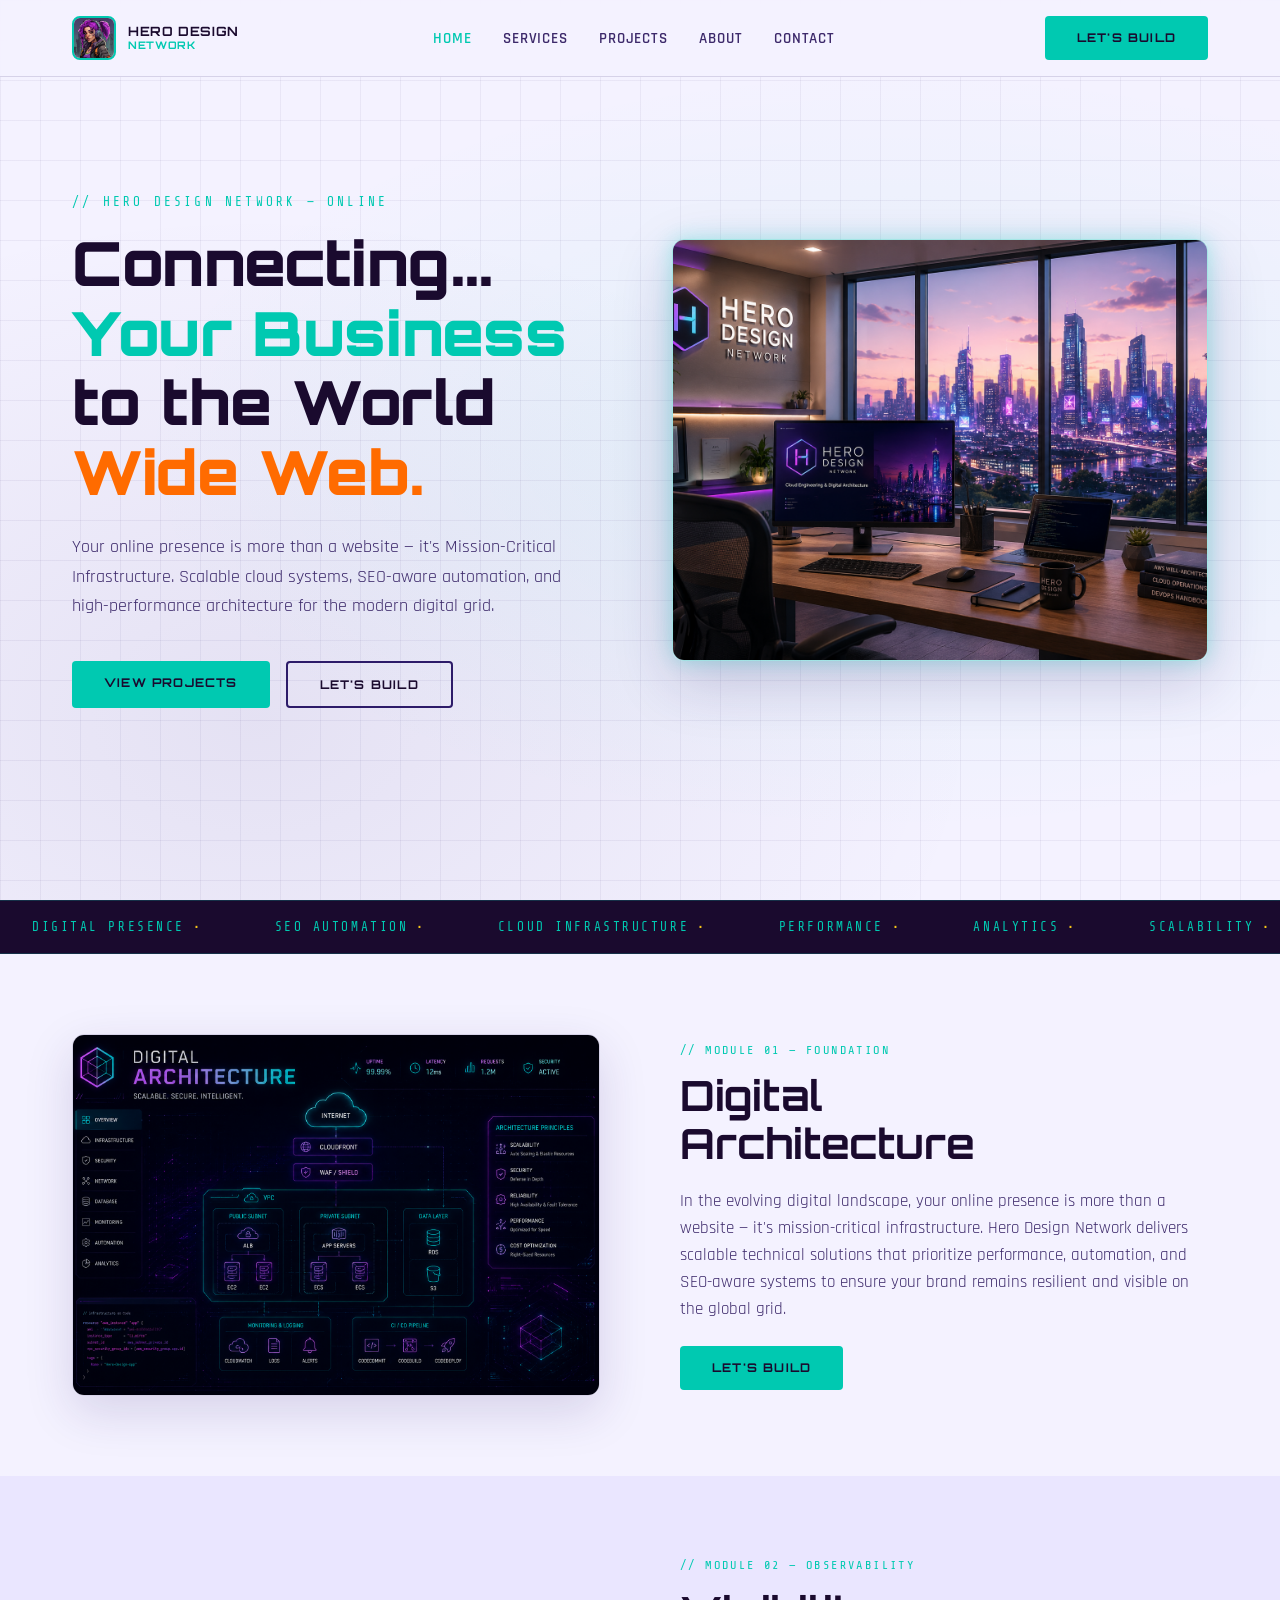
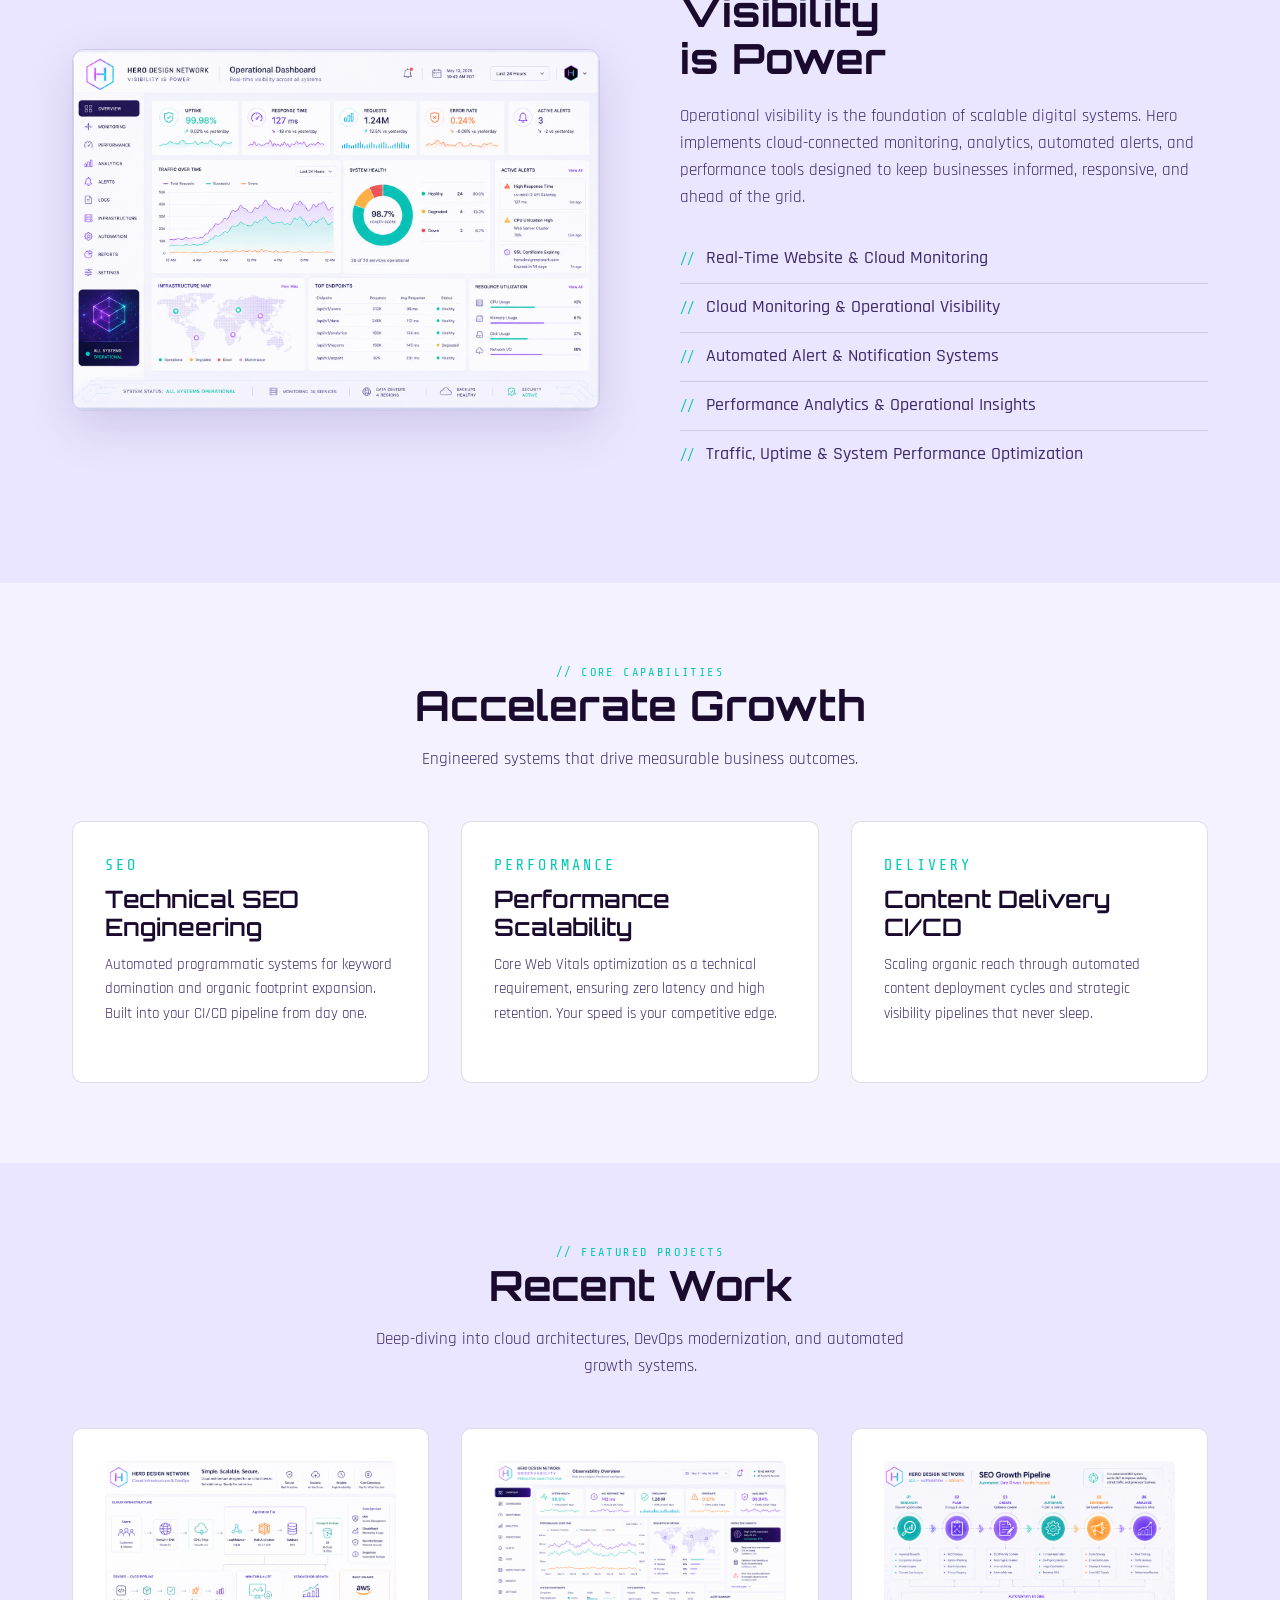
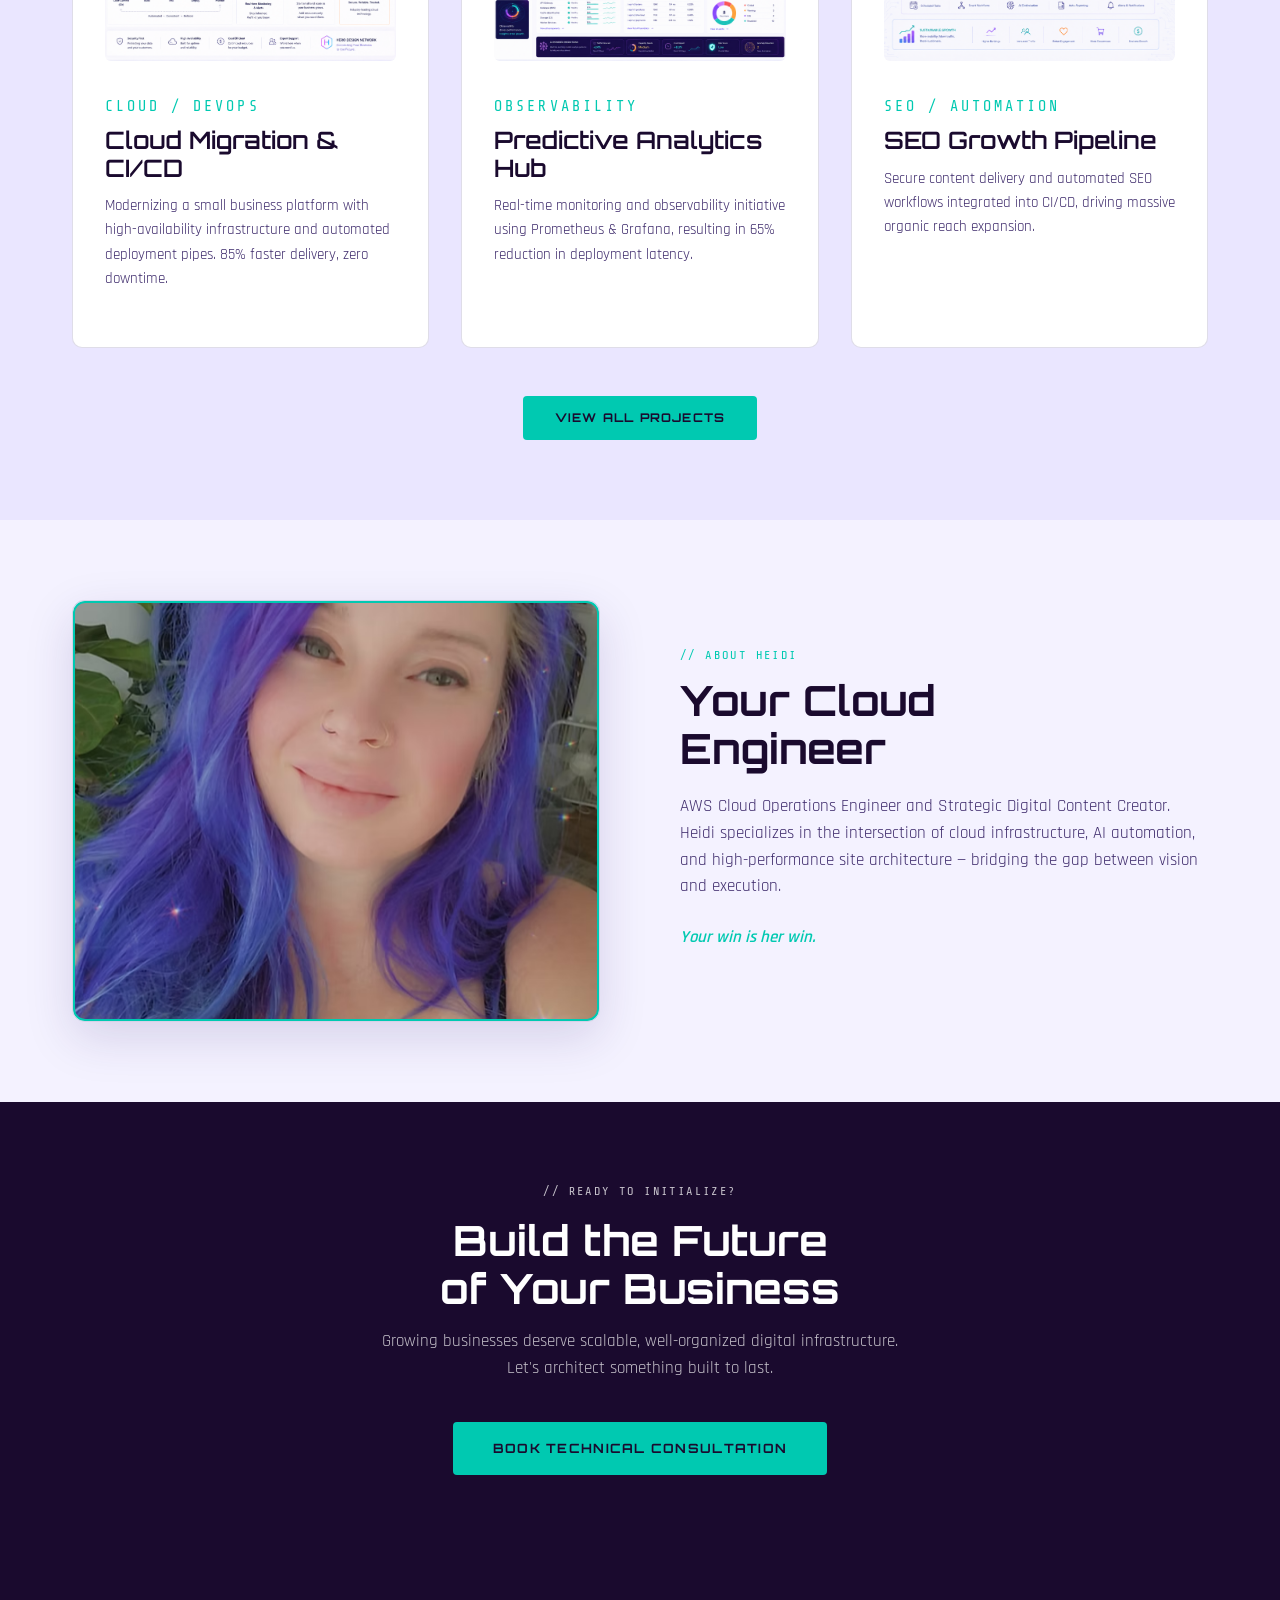
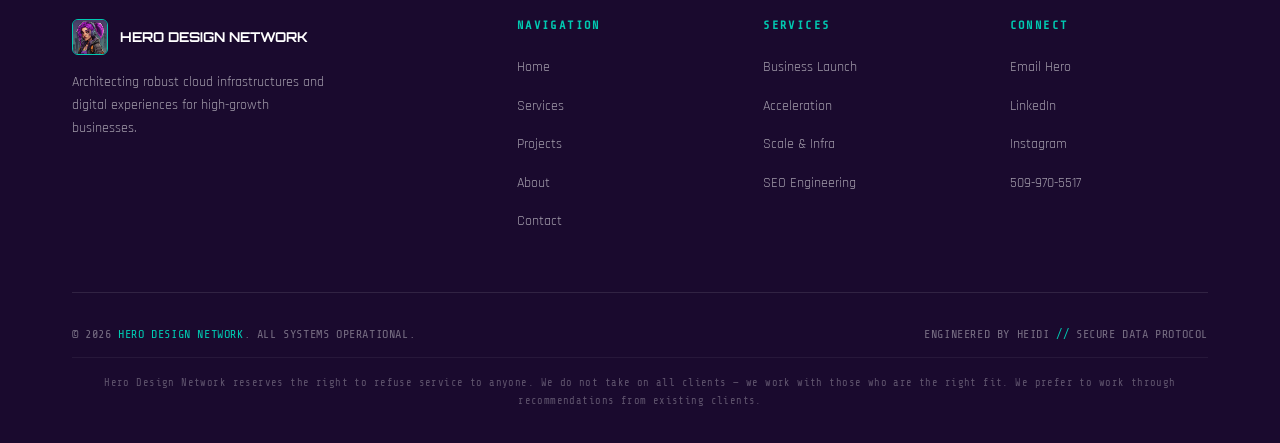
==== index.html @ edc59726 "Initial website deployment" ====
<!DOCTYPE html>
<html lang="en">
<head>
  <meta charset="UTF-8" />
  <meta name="viewport" content="width=device-width, initial-scale=1.0" />
  <title>Hero Design Network — Cloud Engineering & Digital Architecture</title>
  <meta name="description" content="Hero Design Network — AWS Cloud Operations, SEO Automation, CI/CD Infrastructure, and Performance Engineering for growing businesses." />
  <link rel="stylesheet" href="css/style.css" />
</head>
<body>

<!-- NAV -->
<nav>
  <div class="nav-inner">
    <a href="index.html" class="nav-logo">
      <img src="images/logo.jpg" class="nav-logo-img" alt="Hero Design Network" />
      <div class="nav-logo-text">HERO DESIGN<span>NETWORK</span></div>
    </a>
    <ul class="nav-links">
      <li><a href="index.html">Home</a></li>
      <li><a href="pages/services.html">Services</a></li>
      <li><a href="pages/projects.html">Projects</a></li>
      <li><a href="pages/about.html">About</a></li>
      <li><a href="pages/contact.html">Contact</a></li>
    </ul>
    <a href="mailto:Hero@HeroDesignNetwork.com" class="btn btn-primary nav-cta">Let's Build</a>
    <button class="nav-toggle" aria-label="Menu">
      <span></span><span></span><span></span>
    </button>
  </div>
</nav>

<!-- HERO -->
<section class="hero">
  <div class="hero-bg"></div>
  <div class="hero-grid"></div>
  <div class="hero-content">
    <div class="hero-text">
      <p class="hero-eyebrow">// HERO DESIGN NETWORK — ONLINE</p>
      <h1 class="hero-title">
        Connecting...<br>
        <span class="accent">Your Business</span><br>
        to the World<br>
        <span class="accent-orange">Wide Web.</span>
      </h1>
      <p class="hero-sub">Your online presence is more than a website — it's Mission-Critical Infrastructure. Scalable cloud systems, SEO-aware automation, and high-performance architecture for the modern digital grid.</p>
      <div class="hero-actions">
        <a href="pages/projects.html" class="btn btn-primary">View Projects</a>
        <a href="mailto:Hero@HeroDesignNetwork.com" class="btn btn-outline">Let's Build</a>
      </div>
    </div>
    <div class="hero-visual">
      <img src="images/hero-home.png" alt="Connecting your business to the world wide web" class="hero-img" />
    </div>
  </div>
</section>

<!-- TICKER -->
<div class="ticker-wrap">
  <div class="ticker-track">
    <span class="ticker-item">DIGITAL PRESENCE<span class="dot">•</span></span>
    <span class="ticker-item">SEO AUTOMATION<span class="dot">•</span></span>
    <span class="ticker-item">CLOUD INFRASTRUCTURE<span class="dot">•</span></span>
    <span class="ticker-item">PERFORMANCE<span class="dot">•</span></span>
    <span class="ticker-item">ANALYTICS<span class="dot">•</span></span>
    <span class="ticker-item">SCALABILITY<span class="dot">•</span></span>
    <span class="ticker-item">RELIABILITY<span class="dot">•</span></span>
    <span class="ticker-item">CI/CD PIPELINES<span class="dot">•</span></span>
    <span class="ticker-item">DEVOPS<span class="dot">•</span></span>
    <!-- duplicate for seamless loop -->
    <span class="ticker-item">DIGITAL PRESENCE<span class="dot">•</span></span>
    <span class="ticker-item">SEO AUTOMATION<span class="dot">•</span></span>
    <span class="ticker-item">CLOUD INFRASTRUCTURE<span class="dot">•</span></span>
    <span class="ticker-item">PERFORMANCE<span class="dot">•</span></span>
    <span class="ticker-item">ANALYTICS<span class="dot">•</span></span>
    <span class="ticker-item">SCALABILITY<span class="dot">•</span></span>
    <span class="ticker-item">RELIABILITY<span class="dot">•</span></span>
    <span class="ticker-item">CI/CD PIPELINES<span class="dot">•</span></span>
    <span class="ticker-item">DEVOPS<span class="dot">•</span></span>
  </div>
</div>

<!-- DIGITAL ARCHITECTURE -->
<section>
  <div class="container">
    <div class="split">
      <div class="split-visual">
        <img src="images/digital-architecture.png" alt="Digital architecture workspace" class="split-visual-image" />
      </div>
      <div class="split-text">
        <p class="label">// MODULE 01 — FOUNDATION</p>
        <h2>Digital<br>Architecture</h2>
        <p>In the evolving digital landscape, your online presence is more than a website — it's mission-critical infrastructure. Hero Design Network delivers scalable technical solutions that prioritize performance, automation, and SEO-aware systems to ensure your brand remains resilient and visible on the global grid.</p>
        <div class="actions">
          <a href="mailto:Hero@HeroDesignNetwork.com" class="btn btn-primary">Let's Build</a>
        </div>
      </div>
    </div>
  </div>
</section>

<!-- VISIBILITY IS POWER -->
<section class="section-alt">
  <div class="container">
    <div class="split reverse">
      <div class="split-text">
        <p class="label">// MODULE 02 — OBSERVABILITY</p>
        <h2>Visibility<br>is Power</h2>
        <p>Operational visibility is the foundation of scalable digital systems. Hero implements cloud-connected monitoring, analytics, automated alerts, and performance tools designed to keep businesses informed, responsive, and ahead of the grid.</p>
        <ul class="features-list">
          <li>Real-Time Website & Cloud Monitoring</li>
          <li>Cloud Monitoring & Operational Visibility</li>
          <li>Automated Alert & Notification Systems</li>
          <li>Performance Analytics & Operational Insights</li>
          <li>Traffic, Uptime & System Performance Optimization</li>
        </ul>
      </div>
      <div class="split-visual">
        <img src="images/visibility-dashboard.png" alt="Visibility dashboard" class="split-visual-image" />
      </div>
    </div>
  </div>
</section>

<!-- SERVICE HIGHLIGHTS -->
<section>
  <div class="container">
    <div style="text-align:center;margin-bottom:3rem;">
      <p class="label" style="justify-content:center;display:block;">// CORE CAPABILITIES</p>
      <h2>Accelerate Growth</h2>
      <p style="max-width:560px;margin:1rem auto 0;">Engineered systems that drive measurable business outcomes.</p>
    </div>
    <div class="cards-grid">
      <div class="card">
        <p class="label">SEO</p>
        <h3>Technical SEO Engineering</h3>
        <p>Automated programmatic systems for keyword domination and organic footprint expansion. Built into your CI/CD pipeline from day one.</p>
      </div>
      <div class="card">
        <p class="label">PERFORMANCE</p>
        <h3>Performance Scalability</h3>
        <p>Core Web Vitals optimization as a technical requirement, ensuring zero latency and high retention. Your speed is your competitive edge.</p>
      </div>
      <div class="card">
        <p class="label">DELIVERY</p>
        <h3>Content Delivery CI/CD</h3>
        <p>Scaling organic reach through automated content deployment cycles and strategic visibility pipelines that never sleep.</p>
      </div>
    </div>
  </div>
</section>

<!-- FEATURED PROJECTS -->
<section class="section-alt">
  <div class="container">
    <div style="text-align:center;margin-bottom:3rem;">
      <p class="label" style="display:block;">// FEATURED PROJECTS</p>
      <h2>Recent Work</h2>
      <p style="max-width:560px;margin:1rem auto 0;">Deep-diving into cloud architectures, DevOps modernization, and automated growth systems.</p>
    </div>
    <div class="cards-grid">
      <div class="card">
        <img src="images/cloud-migration-cicd.png" alt="Cloud migration project" class="card-img" />
        <p class="label">CLOUD / DEVOPS</p>
        <h3>Cloud Migration & CI/CD</h3>
        <p>Modernizing a small business platform with high-availability infrastructure and automated deployment pipes. 85% faster delivery, zero downtime.</p>
      </div>
      <div class="card">
        <img src="images/observability-analytics.png" alt="Observability analytics" class="card-img" />
        <p class="label">OBSERVABILITY</p>
        <h3>Predictive Analytics Hub</h3>
        <p>Real-time monitoring and observability initiative using Prometheus & Grafana, resulting in 65% reduction in deployment latency.</p>
      </div>
      <div class="card">
        <img src="images/seo-automation.png" alt="SEO automation" class="card-img" />
        <p class="label">SEO / AUTOMATION</p>
        <h3>SEO Growth Pipeline</h3>
        <p>Secure content delivery and automated SEO workflows integrated into CI/CD, driving massive organic reach expansion.</p>
      </div>
    </div>
    <div style="text-align:center;margin-top:3rem;">
      <a href="projects.html" class="btn btn-primary">View All Projects</a>
    </div>
  </div>
</section>

<!-- ABOUT PREVIEW -->
<section>
  <div class="container">
    <div class="split">
      <div class="split-visual">
        <div class="about-heidi-image"></div>
      </div>
      <div class="split-text">
        <p class="label">// ABOUT HEIDI</p>
        <h2>Your Cloud<br>Engineer</h2>
        <p>AWS Cloud Operations Engineer and Strategic Digital Content Creator. Heidi specializes in the intersection of cloud infrastructure, AI automation, and high-performance site architecture — bridging the gap between vision and execution.</p>
        <p style="margin-top:1rem;font-style:italic;color:var(--teal);font-weight:600;">Your win is her win.</p>
      </div>
    </div>
  </div>
</section>

<!-- CTA BANNER -->
<section class="section-dark">
  <div class="container" style="text-align:center;">
    <p class="label" style="display:block;margin-bottom:1rem;">// READY TO INITIALIZE?</p>
    <h2 style="color:var(--white);margin-bottom:1rem;">Build the Future<br>of Your Business</h2>
    <p style="margin-bottom:2.5rem;max-width:520px;margin-left:auto;margin-right:auto;">Growing businesses deserve scalable, well-organized digital infrastructure. Let's architect something built to last.</p>
    <a href="mailto:Heidi@HeroDesignNetwork.com" class="btn btn-primary" style="font-size:0.8rem;padding:1rem 2.5rem;">Book Technical Consultation</a>
  </div>
</section>

<!-- FOOTER -->
<footer>
  <div class="container">
    <div class="footer-grid">
      <div class="footer-brand">
        <a href="index.html" class="footer-logo">
          <img src="images/logo.jpg" style="width:36px;height:36px;border-radius:6px;border:1px solid var(--teal);object-fit:cover;" alt="HDN" />
          HERO DESIGN NETWORK
        </a>
        <p>Architecting robust cloud infrastructures and digital experiences for high-growth businesses.</p>
      </div>
      <div class="footer-col">
        <h4>Navigation</h4>
        <ul>
          <li><a href="index.html">Home</a></li>
          <li><a href="services.html">Services</a></li>
          <li><a href="projects.html">Projects</a></li>
          <li><a href="about.html">About</a></li>
          <li><a href="contact.html">Contact</a></li>
        </ul>
      </div>
      <div class="footer-col">
        <h4>Services</h4>
        <ul>
          <li><a href="services.html">Business Launch</a></li>
          <li><a href="services.html">Acceleration</a></li>
          <li><a href="services.html">Scale & Infra</a></li>
          <li><a href="services.html">SEO Engineering</a></li>
        </ul>
      </div>
      <div class="footer-col">
        <h4>Connect</h4>
        <ul>
          <li><a href="mailto:herodesignnetwork@gmail.com">Email Hero</a></li>
          <li><a href="https://linkedin.com/in/heidi-m" target="_blank">LinkedIn</a></li>
          <li><a href="https://instagram.com/bionicsonyx" target="_blank">Instagram</a></li>
          <li><a href="tel:5099705517">509-970-5517</a></li>
        </ul>
      </div>
    </div>
    <div class="footer-bottom">
      <p>© 2026 <span class="teal">HERO DESIGN NETWORK</span>. ALL SYSTEMS OPERATIONAL.</p>
      <p>ENGINEERED BY HEIDI <span class="teal">//</span> SECURE DATA PROTOCOL</p>
    </div>
    <div style="border-top:1px solid rgba(255,255,255,0.06);padding-top:1rem;margin-top:0.75rem;text-align:center;">
      <p style="font-family:'Share Tech Mono',monospace;font-size:0.65rem;color:rgba(255,255,255,0.3);letter-spacing:0.04em;line-height:1.8;">Hero Design Network reserves the right to refuse service to anyone. We do not take on all clients — we work with those who are the right fit. We prefer to work through recommendations from existing clients.</p>
    </div>
  </div>
</footer>

<script src="js/main.js"></script>
</body>
</html>
---- css/style.css ----
/* ============================================
   HERO DESIGN NETWORK — Global Styles
   Theme: Inverted Cyberpunk (Light + Dark Purple)
   ============================================ */

@import url('https://fonts.googleapis.com/css2?family=Orbitron:wght@400;600;700;900&family=Rajdhani:wght@300;400;500;600;700&family=Share+Tech+Mono&display=swap');

:root {
  --bg:          #f4f2ff;
  --bg-alt:      #eae6ff;
  --purple-deep: #1a0a2e;
  --purple-mid:  #2d1b69;
  --purple-soft: #4a2d8a;
  --teal:        #00c9b1;
  --teal-bright: #00e5cc;
  --orange:      #ff6b00;
  --yellow:      #f5c518;
  --white:       #ffffff;
  --text-dark:   #1a0a2e;
  --text-mid:    #3d2a6b;
  --text-light:  #7b6aaa;
  --card-bg:     #ffffff;
  --border:      rgba(45, 27, 105, 0.15);
  --glow-teal:   0 0 20px rgba(0, 229, 204, 0.3);
  --glow-purple: 0 0 20px rgba(45, 27, 105, 0.2);
}

*, *::before, *::after { box-sizing: border-box; margin: 0; padding: 0; }

html { scroll-behavior: smooth; }

body {
  font-family: 'Rajdhani', sans-serif;
  background: var(--bg);
  color: var(--text-dark);
  font-size: 18px;
  line-height: 1.6;
  overflow-x: hidden;
}

/* ---- TYPOGRAPHY ---- */
h1, h2, h3, h4 {
  font-family: 'Orbitron', sans-serif;
  line-height: 1.15;
  color: var(--purple-deep);
}
h1 { font-size: clamp(2rem, 5vw, 3.8rem); font-weight: 900; }
h2 { font-size: clamp(1.6rem, 3.5vw, 2.6rem); font-weight: 700; }
h3 { font-size: clamp(1.1rem, 2vw, 1.5rem); font-weight: 600; }
p  { font-size: 1.05rem; color: var(--text-mid); font-weight: 400; }

.mono { font-family: 'Share Tech Mono', monospace; }
.label {
  font-family: 'Share Tech Mono', monospace;
  font-size: 0.75rem;
  letter-spacing: 0.2em;
  text-transform: uppercase;
  color: var(--teal);
}

/* ---- LAYOUT ---- */
.container { max-width: 1200px; margin: 0 auto; padding: 0 2rem; }
section { padding: 5rem 0; }
.section-alt { background: var(--bg-alt); }
.section-dark {
  background: var(--purple-deep);
  color: var(--white);
}
.section-dark h2, .section-dark h3 { color: var(--white); }
.section-dark p { color: rgba(255,255,255,0.75); }

/* ---- BUTTONS ---- */
.btn {
  display: inline-block;
  padding: 0.75rem 2rem;
  border-radius: 4px;
  font-family: 'Orbitron', sans-serif;
  font-size: 0.75rem;
  font-weight: 700;
  letter-spacing: 0.1em;
  text-transform: uppercase;
  text-decoration: none;
  cursor: pointer;
  border: none;
  transition: all 0.25s ease;
}
.btn-primary {
  background: var(--teal);
  color: var(--purple-deep);
}
.btn-primary:hover {
  background: var(--teal-bright);
  box-shadow: var(--glow-teal);
  transform: translateY(-2px);
}
.btn-outline {
  background: transparent;
  color: var(--purple-deep);
  border: 2px solid var(--purple-mid);
}
.btn-outline:hover {
  background: var(--purple-deep);
  color: var(--white);
  transform: translateY(-2px);
}
.btn-orange {
  background: var(--orange);
  color: var(--white);
}
.btn-orange:hover {
  background: #ff8533;
  box-shadow: 0 0 20px rgba(255,107,0,0.4);
  transform: translateY(-2px);
}
.btn-ghost {
  background: transparent;
  color: var(--teal);
  border: 2px solid var(--teal);
}
.btn-ghost:hover {
  background: var(--teal);
  color: var(--purple-deep);
  box-shadow: var(--glow-teal);
}

/* ---- NAV ---- */
nav {
  position: fixed;
  top: 0; left: 0; right: 0;
  z-index: 1000;
  background: rgba(244, 242, 255, 0.95);
  backdrop-filter: blur(12px);
  border-bottom: 1px solid var(--border);
  padding: 1rem 0;
}
.nav-inner {
  display: flex;
  align-items: center;
  justify-content: space-between;
  max-width: 1200px;
  margin: 0 auto;
  padding: 0 2rem;
}
.nav-logo {
  display: flex;
  align-items: center;
  gap: 0.75rem;
  text-decoration: none;
}
.nav-logo-img {
  width: 44px;
  height: 44px;
  border-radius: 8px;
  border: 2px solid var(--teal);
  object-fit: cover;
}
.nav-logo-text {
  font-family: 'Orbitron', sans-serif;
  font-size: 0.8rem;
  font-weight: 700;
  color: var(--purple-deep);
  letter-spacing: 0.05em;
  line-height: 1.2;
}
.nav-logo-text span { color: var(--teal); display: block; font-size: 0.65rem; }
.nav-links {
  display: flex;
  gap: 2rem;
  list-style: none;
}
.nav-links a {
  font-family: 'Rajdhani', sans-serif;
  font-weight: 600;
  font-size: 0.95rem;
  letter-spacing: 0.05em;
  text-transform: uppercase;
  color: var(--text-mid);
  text-decoration: none;
  transition: color 0.2s;
}
.nav-links a:hover { color: var(--teal); }
.nav-links a.active { color: var(--teal); }
.nav-cta { margin-left: 1rem; }

/* Mobile nav */
.nav-toggle {
  display: none;
  flex-direction: column;
  gap: 5px;
  cursor: pointer;
  background: none;
  border: none;
  padding: 4px;
}
.nav-toggle span {
  width: 24px; height: 2px;
  background: var(--purple-deep);
  transition: all 0.3s;
}

/* ---- HERO ---- */
.hero {
  min-height: 100vh;
  display: flex;
  align-items: center;
  position: relative;
  overflow: hidden;
  padding-top: 80px;
}
.hero-bg {
  position: absolute;
  inset: 0;
  background:
    radial-gradient(ellipse at 70% 50%, rgba(0,201,177,0.08) 0%, transparent 60%),
    radial-gradient(ellipse at 20% 80%, rgba(45,27,105,0.08) 0%, transparent 50%),
    var(--bg);
}
.hero-grid {
  position: absolute;
  inset: 0;
  background-image:
    linear-gradient(rgba(45,27,105,0.06) 1px, transparent 1px),
    linear-gradient(90deg, rgba(45,27,105,0.06) 1px, transparent 1px);
  background-size: 40px 40px;
}
.hero-content {
  position: relative;
  z-index: 2;
  display: grid;
  grid-template-columns: 1fr 1fr;
  gap: 4rem;
  align-items: center;
  max-width: 1200px;
  margin: 0 auto;
  padding: 0 2rem;
  width: 100%;
}
.hero-eyebrow {
  font-family: 'Share Tech Mono', monospace;
  font-size: 0.8rem;
  color: var(--teal);
  letter-spacing: 0.25em;
  text-transform: uppercase;
  margin-bottom: 1rem;
}
.hero-title { margin-bottom: 1.5rem; }
.hero-title .accent { color: var(--teal); }
.hero-title .accent-orange { color: var(--orange); }
.hero-sub {
  font-size: 1.15rem;
  color: var(--text-mid);
  margin-bottom: 2.5rem;
  max-width: 520px;
}
.hero-actions { display: flex; gap: 1rem; flex-wrap: wrap; }
.hero-visual {
  position: relative;
  border-radius: 12px;
  overflow: hidden;
  box-shadow: 0 20px 60px rgba(45,27,105,0.2), var(--glow-teal);
  border: 1px solid rgba(0,201,177,0.3);
}
.hero-img {
  width: 100%;
  height: 420px;
  object-fit: cover;
  display: block;
}
.hero-img-placeholder {
  width: 100%;
  height: 420px;
  background: linear-gradient(135deg, var(--purple-deep) 0%, var(--purple-mid) 40%, #1a4a6b 70%, #0a2a3a 100%);
  display: flex;
  align-items: center;
  justify-content: center;
  font-family: 'Share Tech Mono', monospace;
  color: var(--teal);
  font-size: 0.85rem;
  letter-spacing: 0.1em;
  flex-direction: column;
  gap: 1rem;
}
.hero-img-placeholder .img-icon { font-size: 3rem; opacity: 0.6; }

/* ---- TICKER ---- */
.ticker-wrap {
  background: var(--purple-deep);
  padding: 1rem 0;
  overflow: hidden;
  border-top: 1px solid rgba(0,201,177,0.2);
  border-bottom: 1px solid rgba(0,201,177,0.2);
}
.ticker-track {
  display: flex;
  width: max-content;
  animation: ticker 25s linear infinite;
}
.ticker-item {
  font-family: 'Share Tech Mono', monospace;
  font-size: 0.8rem;
  letter-spacing: 0.2em;
  color: var(--teal);
  padding: 0 2rem;
  white-space: nowrap;
}
.ticker-item .dot { color: var(--yellow); margin: 0 0.5rem; }
@keyframes ticker { from { transform: translateX(0); } to { transform: translateX(-50%); } }

/* ---- CARDS ---- */
.cards-grid {
  display: grid;
  grid-template-columns: repeat(auto-fit, minmax(300px, 1fr));
  gap: 2rem;
}
.card {
  background: var(--card-bg);
  border: 1px solid var(--border);
  border-radius: 10px;
  padding: 2rem;
  transition: all 0.3s ease;
  position: relative;
  overflow: hidden;
}
.card::before {
  content: '';
  position: absolute;
  top: 0; left: 0; right: 0;
  height: 3px;
  background: linear-gradient(90deg, var(--teal), var(--purple-mid));
  opacity: 0;
  transition: opacity 0.3s;
}
.card:hover { transform: translateY(-6px); box-shadow: 0 16px 40px rgba(45,27,105,0.12); }
.card:hover::before { opacity: 1; }
.card-img {
  width: 100%;
  height: 200px;
  object-fit: cover;
  border-radius: 6px;
  margin-bottom: 1.5rem;
}
.card-img-placeholder {
  width: 100%;
  height: 200px;
  border-radius: 6px;
  margin-bottom: 1.5rem;
  display: flex;
  align-items: center;
  justify-content: center;
  font-family: 'Share Tech Mono', monospace;
  font-size: 0.75rem;
  letter-spacing: 0.1em;
}
.card-img-servers {
  background: linear-gradient(135deg, #0a0520 0%, #1a0a2e 40%, #0a2030 100%);
  color: var(--teal);
}
.card-img-analytics {
  background: linear-gradient(135deg, #0a1a30 0%, #1a0a2e 50%, #2d0a1a 100%);
  color: var(--orange);
}
.card-img-seo {
  background: linear-gradient(135deg, #001a20 0%, #1a0a2e 50%, #0a2010 100%);
  color: var(--teal-bright);
}
.card-img-cloud {
  background: linear-gradient(135deg, #0a0520 0%, #2d1b69 60%, #0a1a30 100%);
  color: var(--yellow);
}
.card h3 { margin-bottom: 0.75rem; }
.card p { margin-bottom: 1.5rem; font-size: 0.95rem; }
.card .label { margin-bottom: 0.5rem; }

/* ---- SPLIT SECTION ---- */
.split {
  display: grid;
  grid-template-columns: 1fr 1fr;
  gap: 5rem;
  align-items: center;
}
.split.reverse { direction: rtl; }
.split.reverse > * { direction: ltr; }
.split-visual {
  border-radius: 12px;
  overflow: hidden;
  box-shadow: 0 16px 48px rgba(45,27,105,0.15);
  border: 1px solid var(--border);
}
.split-visual img,
.split-visual-image {
  width: 100%;
  height: 360px;
  object-fit: cover;
  display: block;
}
.split-visual-placeholder {
  width: 100%;
  height: 360px;
  display: flex;
  align-items: center;
  justify-content: center;
  font-family: 'Share Tech Mono', monospace;
  font-size: 0.8rem;
  letter-spacing: 0.1em;
  flex-direction: column;
  gap: 0.75rem;
}
.split-text .label { margin-bottom: 0.75rem; }
.split-text h2 { margin-bottom: 1.25rem; }
.split-text p { margin-bottom: 1.5rem; }
.split-text .actions { display: flex; gap: 1rem; flex-wrap: wrap; }

/* ---- FEATURES LIST ---- */
.features-list {
  list-style: none;
  margin: 1.5rem 0;
}
.features-list li {
  display: flex;
  align-items: center;
  gap: 0.75rem;
  padding: 0.6rem 0;
  border-bottom: 1px solid var(--border);
  font-weight: 500;
  color: var(--text-mid);
}
.features-list li:last-child { border-bottom: none; }
.features-list li::before {
  content: '//';
  font-family: 'Share Tech Mono', monospace;
  color: var(--teal);
  font-size: 0.85rem;
  flex-shrink: 0;
}

/* ---- STATS ROW ---- */
.stats-row {
  display: grid;
  grid-template-columns: repeat(auto-fit, minmax(150px, 1fr));
  gap: 2rem;
  margin: 3rem 0;
}
.stat {
  text-align: center;
  padding: 1.5rem;
  background: rgba(0,201,177,0.05);
  border: 1px solid rgba(0,201,177,0.2);
  border-radius: 8px;
}
.stat-number {
  font-family: 'Orbitron', sans-serif;
  font-size: 2rem;
  font-weight: 900;
  color: var(--teal);
  display: block;
}
.stat-label {
  font-family: 'Share Tech Mono', monospace;
  font-size: 0.7rem;
  letter-spacing: 0.15em;
  color: var(--text-light);
  text-transform: uppercase;
  display: block;
  margin-top: 0.25rem;
}

/* ---- SERVICE TIERS ---- */
.tier-card {
  background: var(--white);
  border: 1px solid var(--border);
  border-radius: 10px;
  padding: 2.5rem;
  position: relative;
  transition: all 0.3s;
}
.tier-card:hover {
  border-color: var(--teal);
  box-shadow: 0 0 0 1px var(--teal), var(--glow-teal);
  transform: translateY(-4px);
}
.tier-tag {
  display: inline-block;
  background: var(--purple-deep);
  color: var(--teal);
  font-family: 'Share Tech Mono', monospace;
  font-size: 0.7rem;
  letter-spacing: 0.15em;
  padding: 0.3rem 0.75rem;
  border-radius: 3px;
  margin-bottom: 1rem;
}
.tier-card h3 { margin-bottom: 0.5rem; }
.tier-subtitle {
  font-style: italic;
  color: var(--text-light);
  font-size: 0.95rem;
  margin-bottom: 1rem;
}
.tier-desc { margin-bottom: 2rem; }

/* ---- FAQ ---- */
.faq-item {
  border-bottom: 1px solid var(--border);
  padding: 1.5rem 0;
}
.faq-question {
  display: flex;
  justify-content: space-between;
  align-items: center;
  cursor: pointer;
  font-family: 'Rajdhani', sans-serif;
  font-weight: 700;
  font-size: 1.05rem;
  color: var(--purple-deep);
  gap: 1rem;
}
.faq-toggle {
  font-family: 'Share Tech Mono', monospace;
  color: var(--teal);
  font-size: 1.2rem;
  flex-shrink: 0;
  transition: transform 0.3s;
}
.faq-answer {
  max-height: 0;
  overflow: hidden;
  transition: max-height 0.4s ease;
}
.faq-answer p { padding-top: 1rem; font-size: 0.95rem; }
.faq-item.open .faq-toggle { transform: rotate(45deg); }
.faq-item.open .faq-answer { max-height: 200px; }

/* ---- SKILLS TAGS ---- */
.skills-row {
  display: flex;
  flex-wrap: wrap;
  gap: 0.75rem;
  margin: 1.5rem 0;
}
.skill-tag {
  background: var(--bg-alt);
  border: 1px solid var(--border);
  color: var(--purple-mid);
  font-family: 'Share Tech Mono', monospace;
  font-size: 0.8rem;
  padding: 0.4rem 1rem;
  border-radius: 4px;
  letter-spacing: 0.05em;
}

/* ---- CONTACT ---- */
.contact-grid {
  display: grid;
  grid-template-columns: 1fr 1.5fr;
  gap: 4rem;
  align-items: start;
}
.contact-info-item {
  display: flex;
  gap: 1rem;
  align-items: flex-start;
  margin-bottom: 1.5rem;
}
.contact-icon {
  font-family: 'Share Tech Mono', monospace;
  font-size: 0.75rem;
  color: var(--teal);
  letter-spacing: 0.1em;
  min-width: 80px;
  padding-top: 0.25rem;
}
.contact-val {
  font-weight: 600;
  color: var(--purple-deep);
  text-decoration: none;
}
.contact-val:hover { color: var(--teal); }
.form-group { margin-bottom: 1.5rem; }
.form-label {
  display: block;
  font-family: 'Share Tech Mono', monospace;
  font-size: 0.75rem;
  letter-spacing: 0.15em;
  color: var(--teal);
  margin-bottom: 0.5rem;
  text-transform: uppercase;
}
.form-input,
.form-textarea {
  width: 100%;
  background: var(--white);
  border: 1px solid var(--border);
  border-radius: 6px;
  padding: 0.85rem 1rem;
  font-family: 'Rajdhani', sans-serif;
  font-size: 1rem;
  color: var(--text-dark);
  transition: border-color 0.2s, box-shadow 0.2s;
  outline: none;
}
.form-input:focus,
.form-textarea:focus {
  border-color: var(--teal);
  box-shadow: 0 0 0 3px rgba(0,201,177,0.15);
}
.form-textarea { min-height: 140px; resize: vertical; }

/* ---- DISCORD / COMING SOON ---- */
.coming-soon-box {
  background: var(--purple-deep);
  border: 1px solid rgba(0,201,177,0.3);
  border-radius: 10px;
  padding: 3rem;
  text-align: center;
  position: relative;
  overflow: hidden;
}
.coming-soon-box::before {
  content: '';
  position: absolute;
  inset: 0;
  background: repeating-linear-gradient(
    45deg,
    transparent,
    transparent 10px,
    rgba(0,201,177,0.03) 10px,
    rgba(0,201,177,0.03) 20px
  );
}
.cs-tag {
  font-family: 'Share Tech Mono', monospace;
  font-size: 0.75rem;
  color: var(--orange);
  letter-spacing: 0.25em;
  display: block;
  margin-bottom: 1rem;
}
.cs-title {
  font-family: 'Orbitron', sans-serif;
  font-size: 1.4rem;
  color: var(--white);
  margin-bottom: 0.75rem;
}
.cs-sub { color: rgba(255,255,255,0.6); font-size: 0.95rem; margin-bottom: 1.5rem; }
.cs-status {
  font-family: 'Share Tech Mono', monospace;
  font-size: 0.85rem;
  color: var(--teal);
  letter-spacing: 0.15em;
  animation: blink 1.4s ease-in-out infinite;
}
@keyframes blink { 0%, 100% { opacity: 1; } 50% { opacity: 0.3; } }

/* ---- ABOUT HERO ---- */
.about-hero {
  display: grid;
  grid-template-columns: 1fr 2fr;
  gap: 4rem;
  align-items: start;
}
.about-heidi-image {
  border-radius: 12px;
  overflow: hidden;
  border: 2px solid var(--teal);
  box-shadow: 0 0 0 6px rgba(0,201,177,0.1), var(--glow-teal);
  width: 100%;
  min-height: 420px;
  background: url("../images/heidi.jpg") center center / cover no-repeat;
}
.about-photo-placeholder {
  width: 100%;
  height: 420px;
  background: linear-gradient(135deg, var(--purple-deep), var(--purple-mid));
  display: flex;
  align-items: center;
  justify-content: center;
  font-family: 'Share Tech Mono', monospace;
  font-size: 0.8rem;
  color: var(--teal);
  letter-spacing: 0.1em;
  flex-direction: column;
  gap: 0.5rem;
}
.about-photo { width: 100%; height: 100%; object-fit: cover; object-position: center; display: block; }

/* ---- PAGE HERO ---- */
.page-hero {
  padding: 9rem 0 5rem;
  background: var(--bg-alt);
  border-bottom: 1px solid var(--border);
}
.page-hero .label { margin-bottom: 1rem; }
.page-hero h1 { margin-bottom: 1rem; }
.page-hero p { font-size: 1.15rem; max-width: 600px; }

/* ---- FOOTER ---- */
footer {
  background: var(--purple-deep);
  color: var(--white);
  padding: 4rem 0 2rem;
}
.footer-grid {
  display: grid;
  grid-template-columns: 2fr 1fr 1fr 1fr;
  gap: 3rem;
  margin-bottom: 3rem;
}
.footer-brand p {
  color: rgba(255,255,255,0.6);
  font-size: 0.9rem;
  margin-top: 1rem;
  max-width: 260px;
}
.footer-logo {
  font-family: 'Orbitron', sans-serif;
  font-size: 0.85rem;
  font-weight: 700;
  color: var(--white);
  text-decoration: none;
  display: flex;
  align-items: center;
  gap: 0.75rem;
}
.footer-logo img {
  width: 36px; height: 36px;
  border-radius: 6px;
  border: 1px solid var(--teal);
}
.footer-col h4 {
  font-family: 'Share Tech Mono', monospace;
  font-size: 0.75rem;
  letter-spacing: 0.2em;
  color: var(--teal);
  text-transform: uppercase;
  margin-bottom: 1.25rem;
}
.footer-col ul { list-style: none; }
.footer-col ul li { margin-bottom: 0.6rem; }
.footer-col ul li a {
  color: rgba(255,255,255,0.6);
  text-decoration: none;
  font-size: 0.9rem;
  transition: color 0.2s;
}
.footer-col ul li a:hover { color: var(--teal); }
.footer-bottom {
  border-top: 1px solid rgba(255,255,255,0.1);
  padding-top: 2rem;
  display: flex;
  justify-content: space-between;
  align-items: center;
  flex-wrap: wrap;
  gap: 1rem;
}
.footer-bottom p {
  font-family: 'Share Tech Mono', monospace;
  font-size: 0.75rem;
  color: rgba(255,255,255,0.4);
  letter-spacing: 0.05em;
}
.footer-bottom .teal { color: var(--teal); }

/* ---- PROJECT DETAIL ---- */
.project-hero {
  padding: 9rem 0 5rem;
  position: relative;
  overflow: hidden;
}
.project-meta {
  display: flex;
  gap: 1rem;
  flex-wrap: wrap;
  margin: 1.5rem 0;
}
.meta-tag {
  background: rgba(0,201,177,0.1);
  border: 1px solid rgba(0,201,177,0.3);
  color: var(--teal);
  font-family: 'Share Tech Mono', monospace;
  font-size: 0.7rem;
  padding: 0.3rem 0.75rem;
  border-radius: 3px;
  letter-spacing: 0.1em;
}
.tech-stack {
  display: flex;
  flex-wrap: wrap;
  gap: 0.6rem;
  margin: 1.5rem 0;
}
.tech-badge {
  background: var(--purple-deep);
  color: var(--teal);
  font-family: 'Share Tech Mono', monospace;
  font-size: 0.75rem;
  padding: 0.3rem 0.75rem;
  border-radius: 3px;
}

/* ---- RESPONSIVE ---- */
@media (max-width: 900px) {
  .hero-content,
  .split,
  .contact-grid,
  .about-hero,
  .footer-grid { grid-template-columns: 1fr; gap: 2.5rem; }
  .split.reverse { direction: ltr; }
  .hero { min-height: auto; padding: 7rem 0 4rem; }
  .footer-grid { grid-template-columns: 1fr 1fr; }
}
@media (max-width: 640px) {
  .nav-links { display: none; }
  .nav-links.open {
    display: flex;
    flex-direction: column;
    position: absolute;
    top: 100%; left: 0; right: 0;
    background: rgba(244,242,255,0.98);
    padding: 1.5rem 2rem;
    border-bottom: 1px solid var(--border);
    gap: 1rem;
  }
  .nav-toggle { display: flex; }
  .nav-cta { display: none; }
  .footer-grid { grid-template-columns: 1fr; }
  .cards-grid { grid-template-columns: 1fr; }
  .footer-bottom { flex-direction: column; text-align: center; }
}
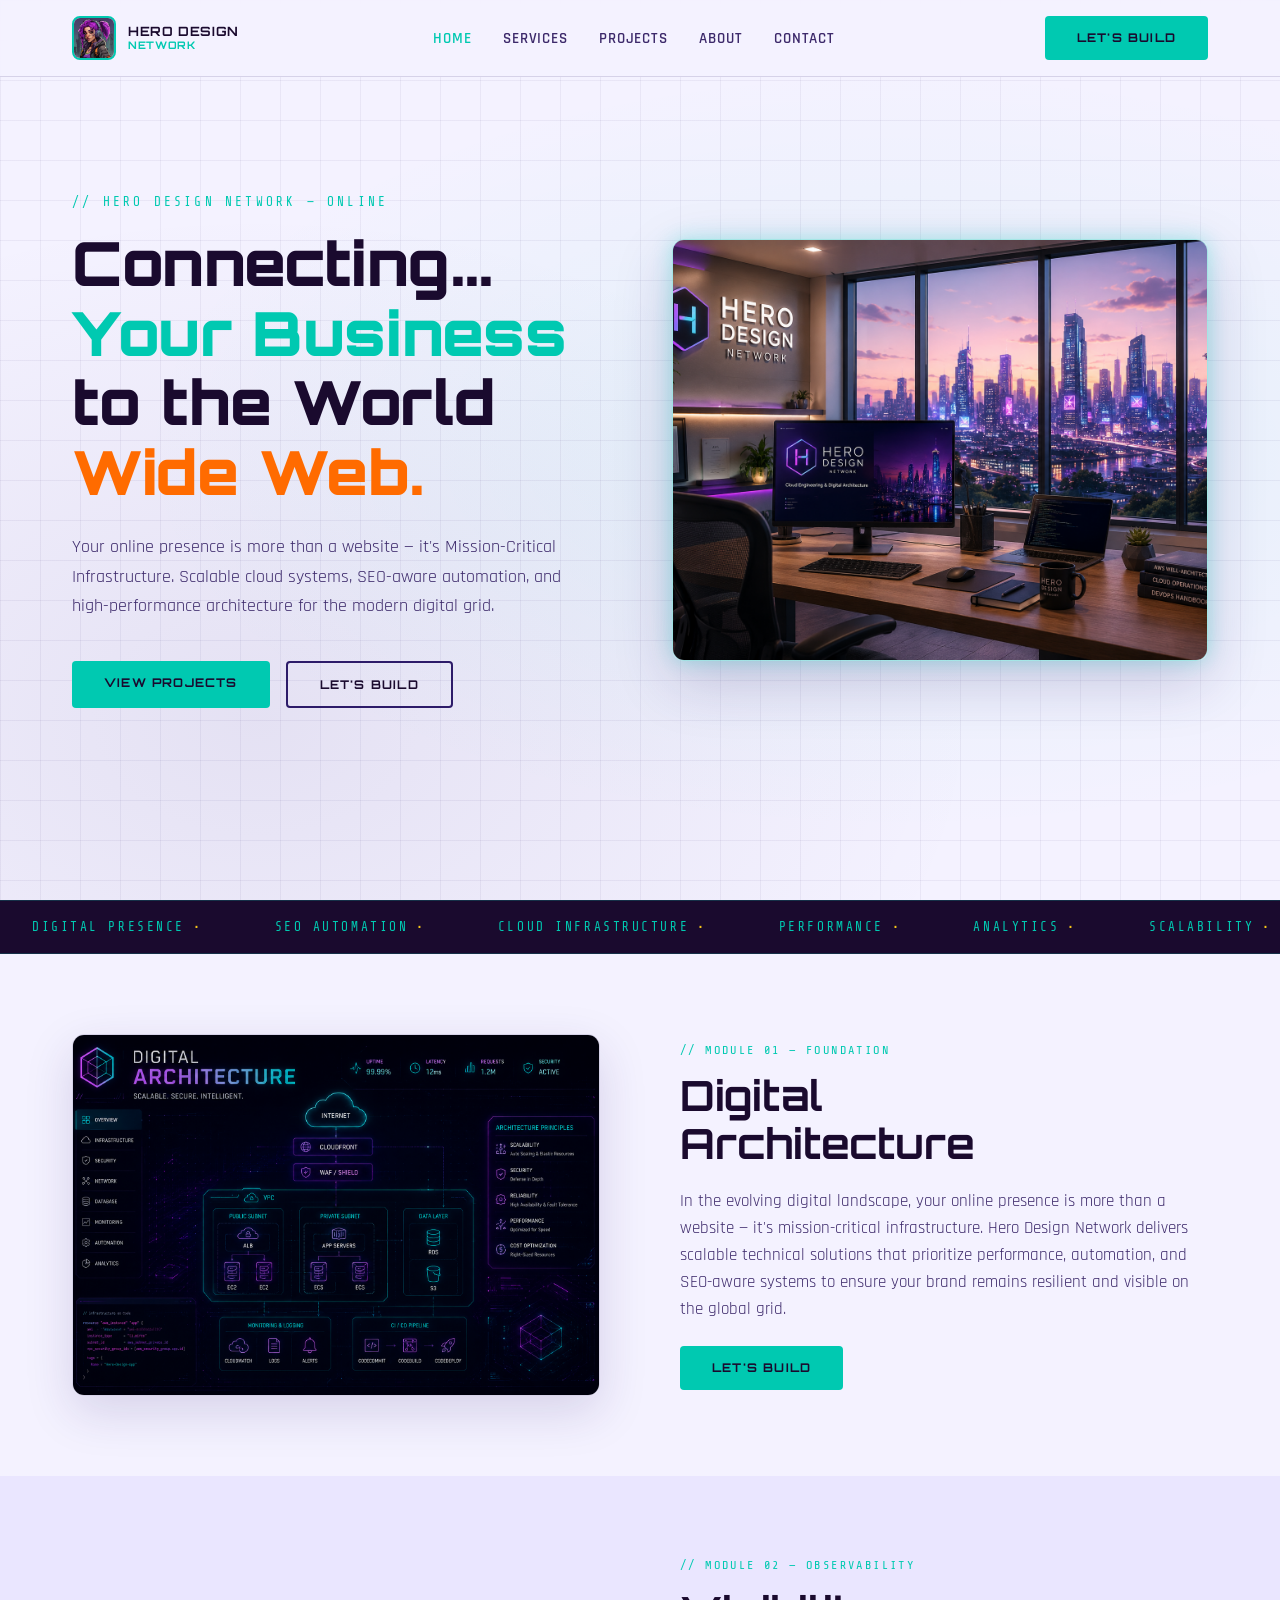
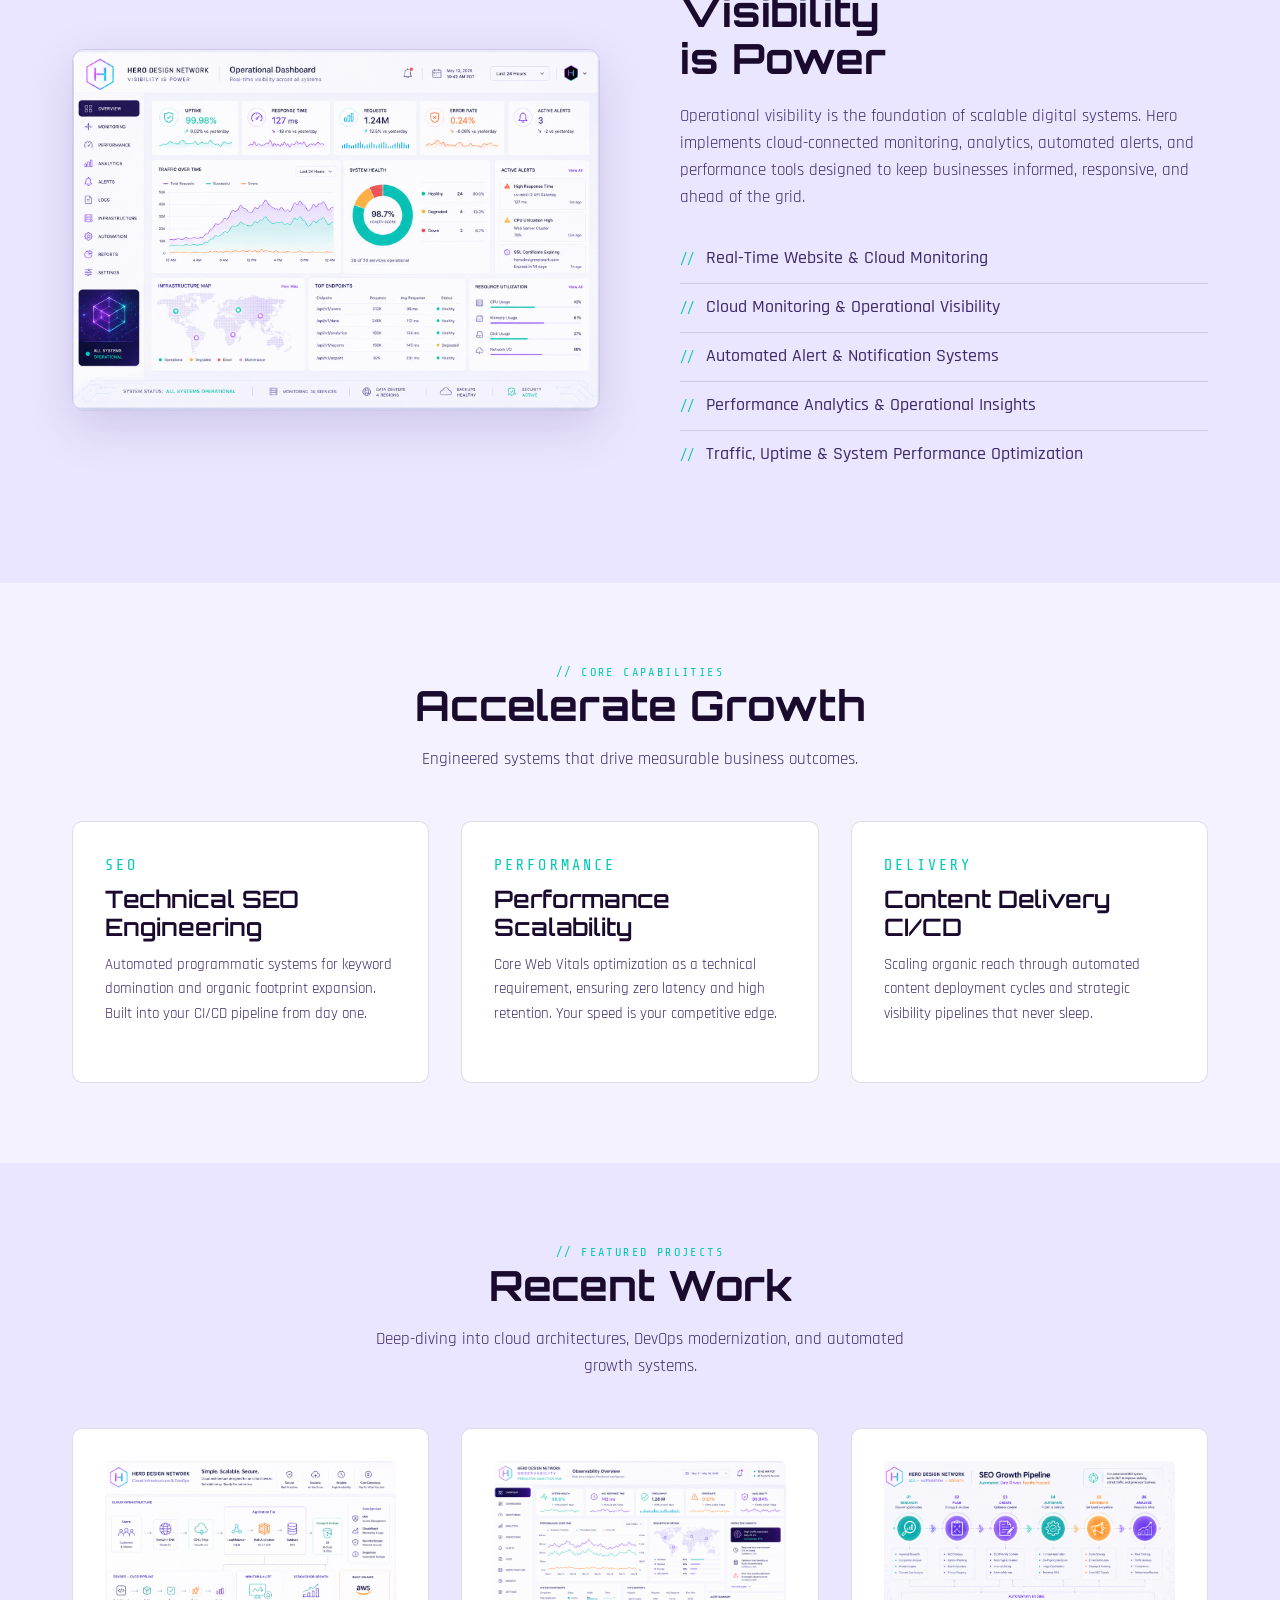
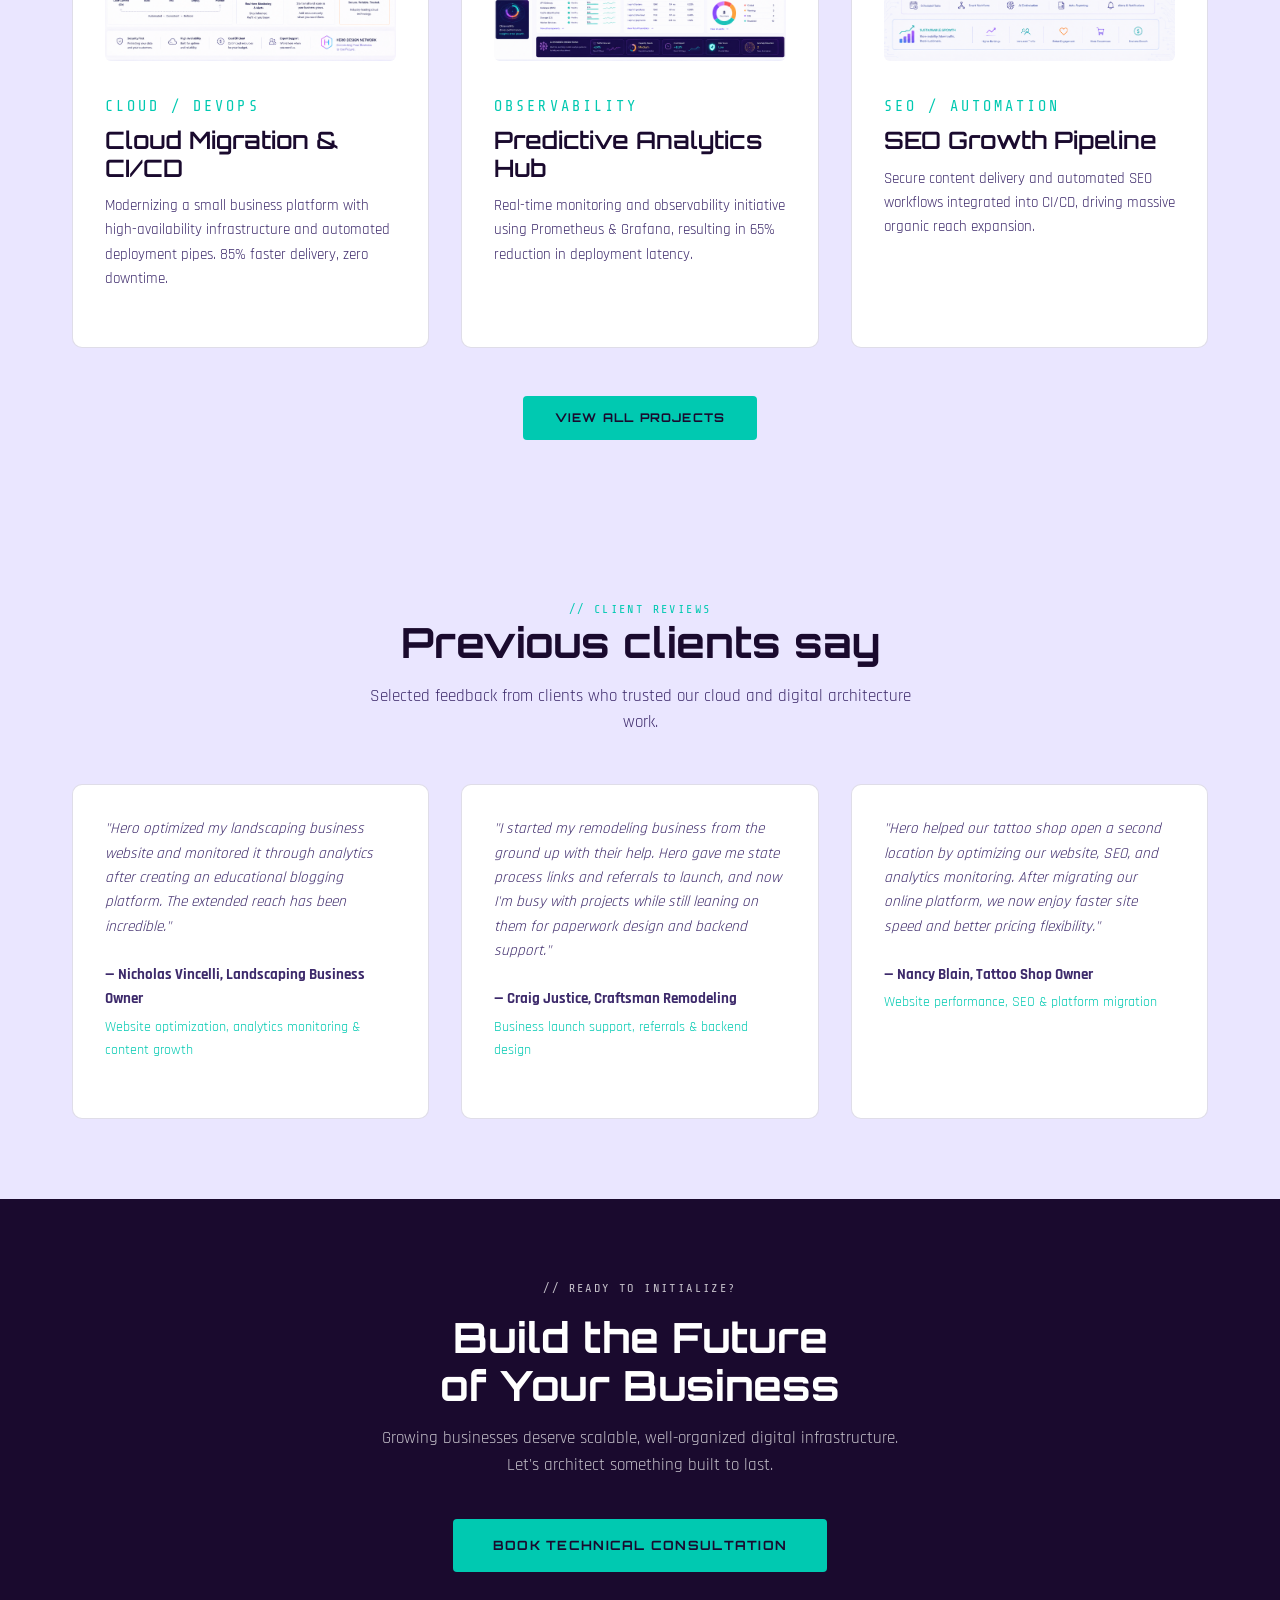
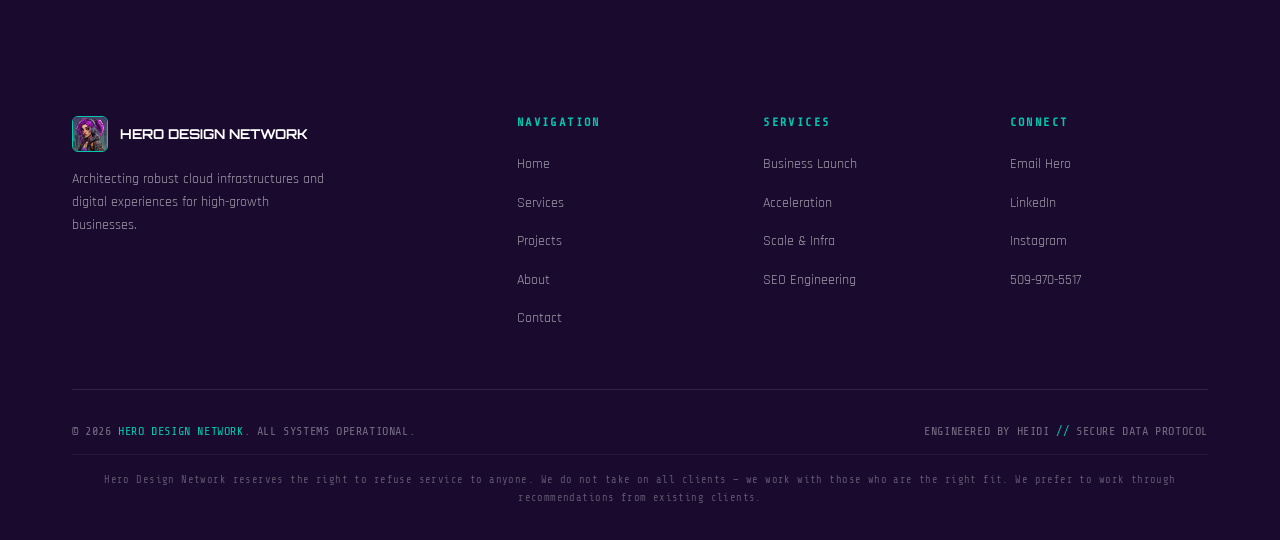
==== commit a2810ee2: "Add client reviews section to index.html" ====
--- a/index.html
+++ b/index.html
@@ -184,18 +184,29 @@
   </div>
 </section>
 
-<!-- ABOUT PREVIEW -->
-<section>
-  <div class="container">
-    <div class="split">
-      <div class="split-visual">
-        <div class="about-heidi-image"></div>
-      </div>
-      <div class="split-text">
-        <p class="label">// ABOUT HEIDI</p>
-        <h2>Your Cloud<br>Engineer</h2>
-        <p>AWS Cloud Operations Engineer and Strategic Digital Content Creator. Heidi specializes in the intersection of cloud infrastructure, AI automation, and high-performance site architecture — bridging the gap between vision and execution.</p>
-        <p style="margin-top:1rem;font-style:italic;color:var(--teal);font-weight:600;">Your win is her win.</p>
+<!-- CLIENT REVIEWS -->
+<section class="section-alt">
+  <div class="container">
+    <div style="text-align:center;margin-bottom:3rem;">
+      <p class="label" style="display:block;">// CLIENT REVIEWS</p>
+      <h2>Previous clients say</h2>
+      <p style="max-width:560px;margin:1rem auto 0;">Selected feedback from clients who trusted our cloud and digital architecture work.</p>
+    </div>
+    <div class="cards-grid">
+      <div class="card">
+        <p style="font-style:italic;margin-bottom:1.5rem;">"Hero optimized my landscaping business website and monitored it through analytics after creating an educational blogging platform. The extended reach has been incredible."</p>
+        <p style="font-weight:700;margin-bottom:0.25rem;">— Nicholas Vincelli, Landscaping Business Owner</p>
+        <p style="color:var(--teal);font-size:0.9rem;">Website optimization, analytics monitoring & content growth</p>
+      </div>
+      <div class="card">
+        <p style="font-style:italic;margin-bottom:1.5rem;">"I started my remodeling business from the ground up with their help. Hero gave me state process links and referrals to launch, and now I'm busy with projects while still leaning on them for paperwork design and backend support."</p>
+        <p style="font-weight:700;margin-bottom:0.25rem;">— Craig Justice, Craftsman Remodeling</p>
+        <p style="color:var(--teal);font-size:0.9rem;">Business launch support, referrals & backend design</p>
+      </div>
+      <div class="card">
+        <p style="font-style:italic;margin-bottom:1.5rem;">"Hero helped our tattoo shop open a second location by optimizing our website, SEO, and analytics monitoring. After migrating our online platform, we now enjoy faster site speed and better pricing flexibility."</p>
+        <p style="font-weight:700;margin-bottom:0.25rem;">— Nancy Blain, Tattoo Shop Owner</p>
+        <p style="color:var(--teal);font-size:0.9rem;">Website performance, SEO & platform migration</p>
       </div>
     </div>
   </div>
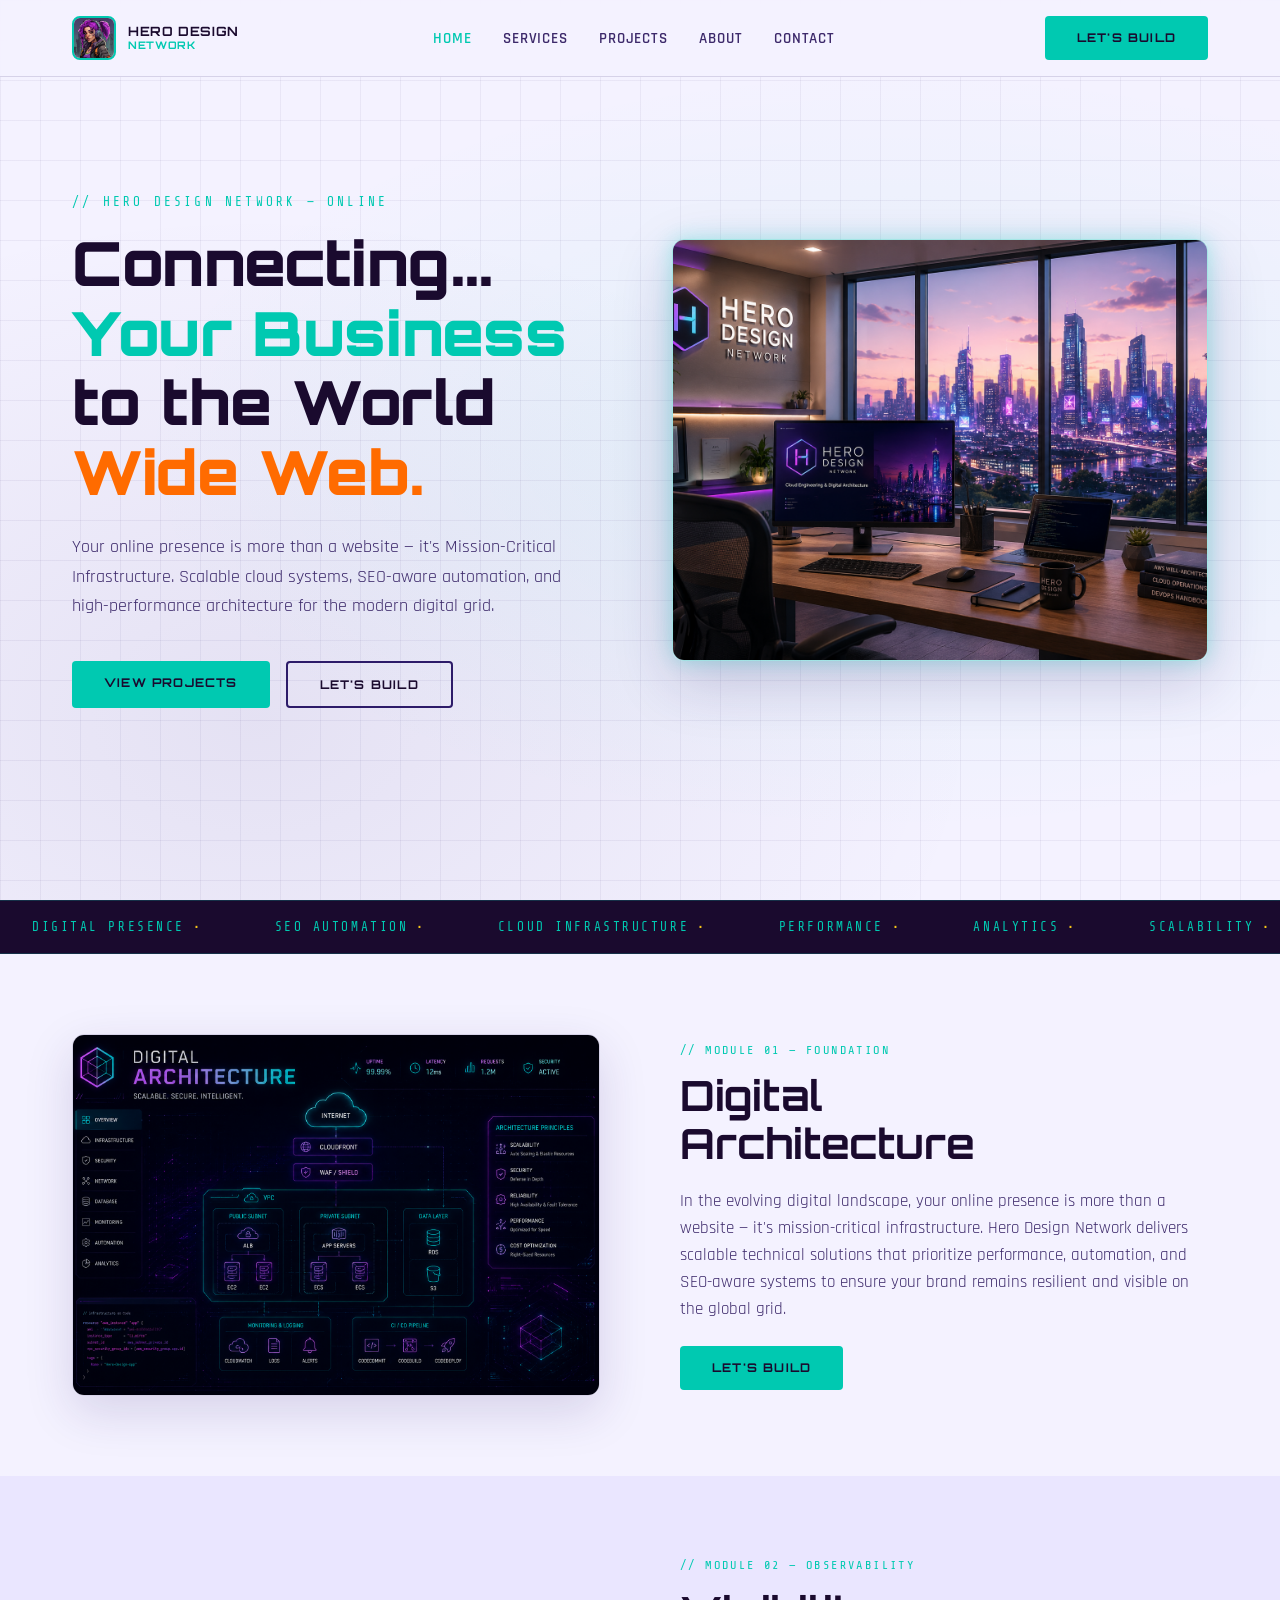
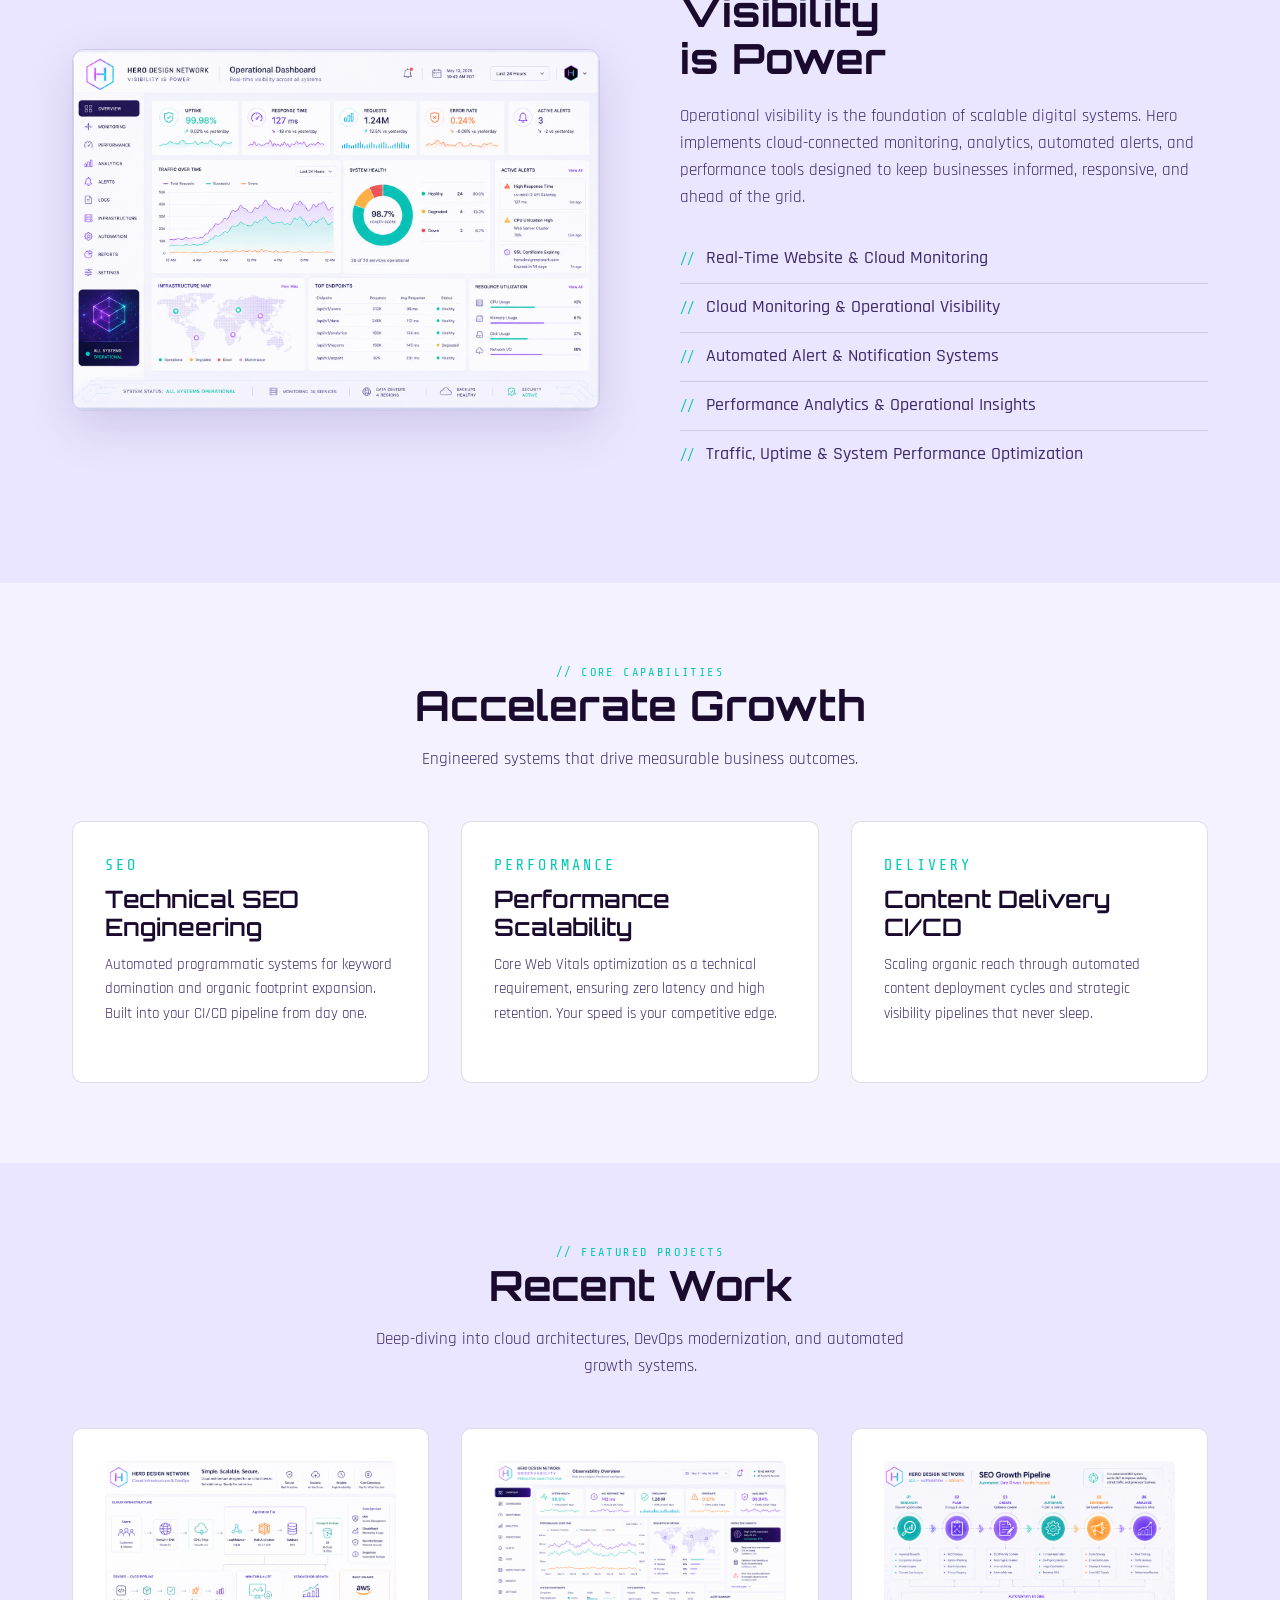
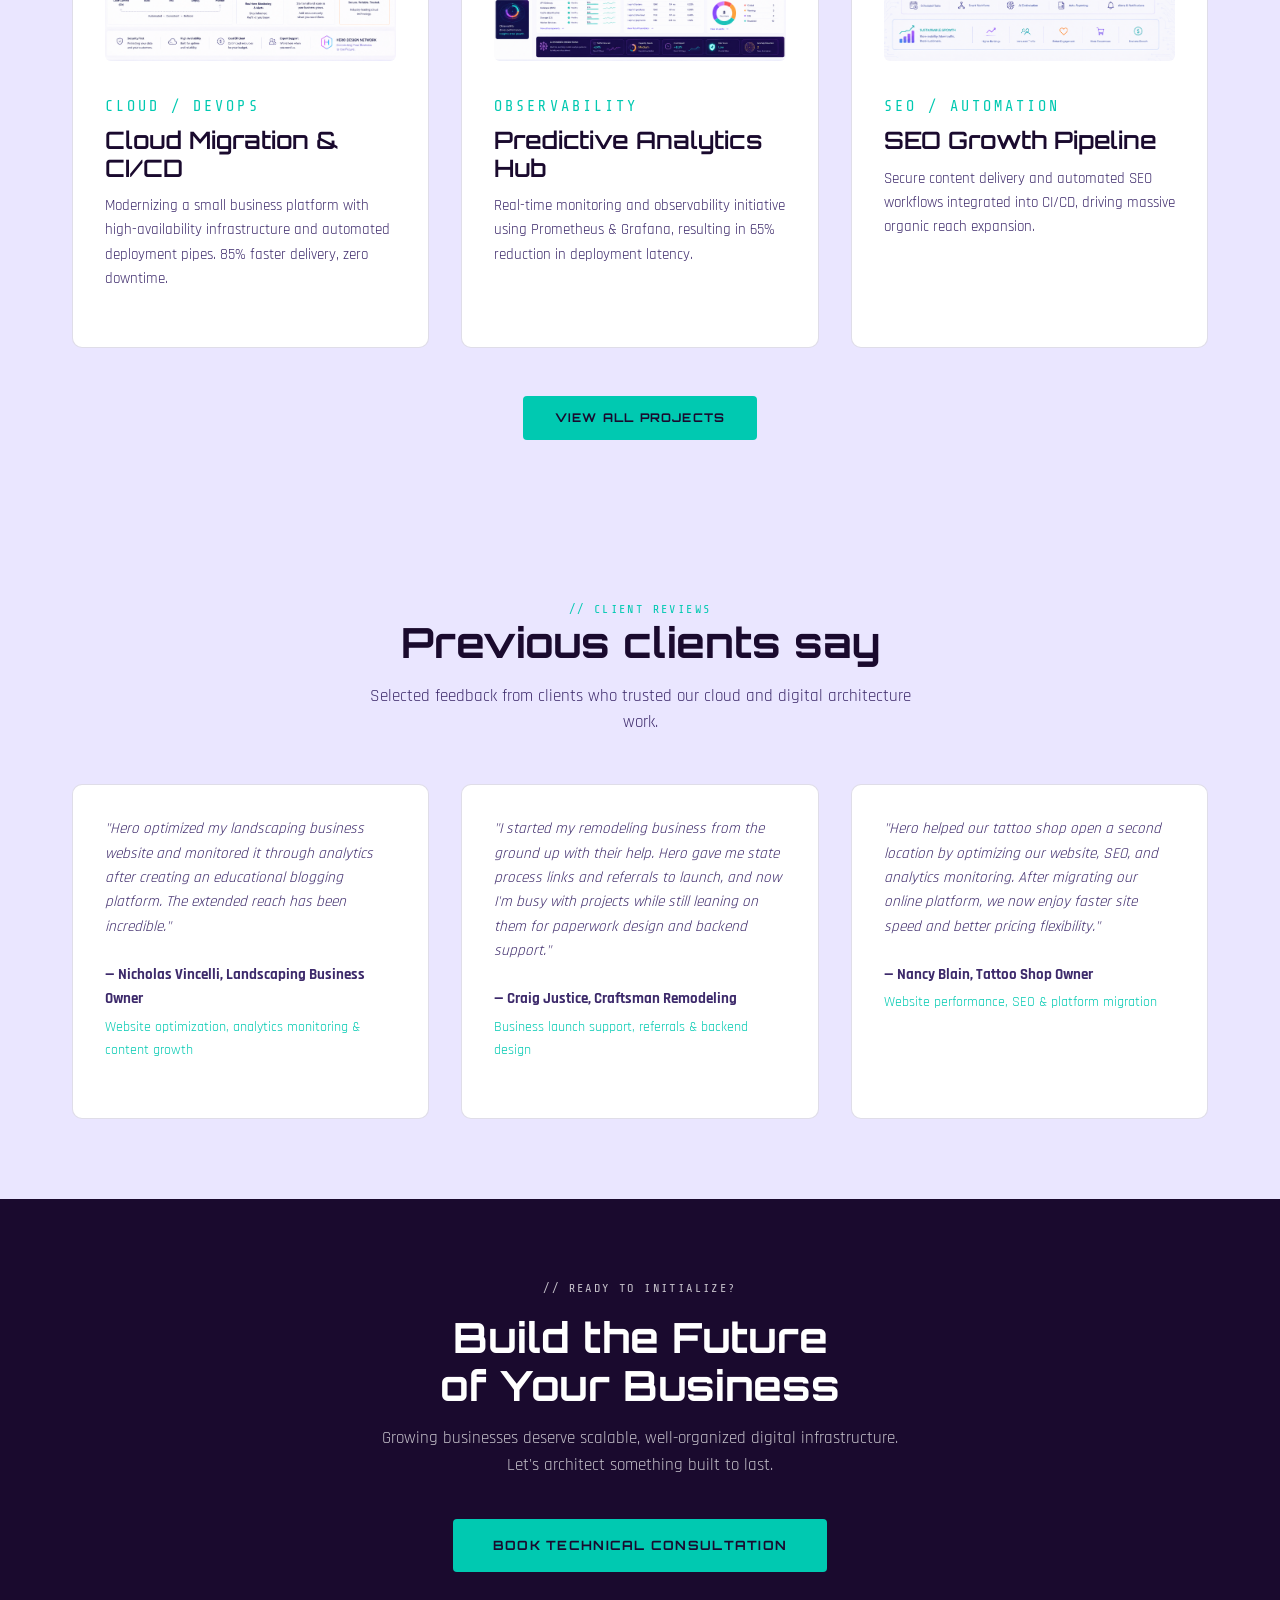
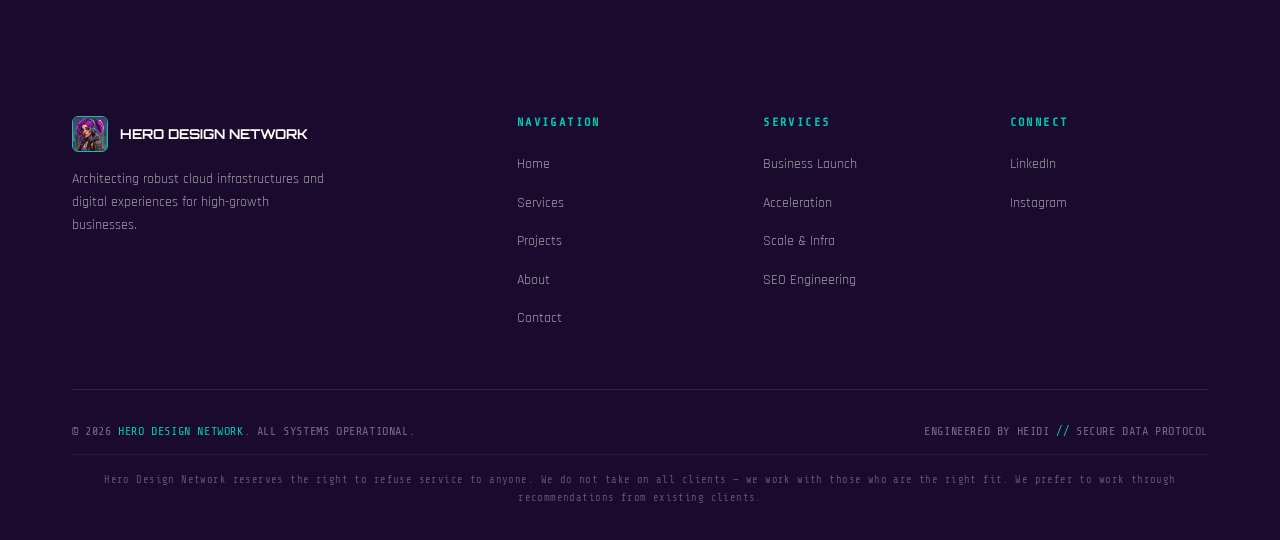
==== commit 3519cf94: "Replace email links with contact page links" ====
--- a/index.html
+++ b/index.html
@@ -23,7 +23,7 @@
       <li><a href="pages/about.html">About</a></li>
       <li><a href="pages/contact.html">Contact</a></li>
     </ul>
-    <a href="mailto:Hero@HeroDesignNetwork.com" class="btn btn-primary nav-cta">Let's Build</a>
+    <a href="pages/contact.html" class="btn btn-primary nav-cta">Let's Build</a>
     <button class="nav-toggle" aria-label="Menu">
       <span></span><span></span><span></span>
     </button>
@@ -46,7 +46,7 @@
       <p class="hero-sub">Your online presence is more than a website — it's Mission-Critical Infrastructure. Scalable cloud systems, SEO-aware automation, and high-performance architecture for the modern digital grid.</p>
       <div class="hero-actions">
         <a href="pages/projects.html" class="btn btn-primary">View Projects</a>
-        <a href="mailto:Hero@HeroDesignNetwork.com" class="btn btn-outline">Let's Build</a>
+        <a href="pages/contact.html" class="btn btn-outline">Let's Build</a>
       </div>
     </div>
     <div class="hero-visual">
@@ -92,7 +92,7 @@
         <h2>Digital<br>Architecture</h2>
         <p>In the evolving digital landscape, your online presence is more than a website — it's mission-critical infrastructure. Hero Design Network delivers scalable technical solutions that prioritize performance, automation, and SEO-aware systems to ensure your brand remains resilient and visible on the global grid.</p>
         <div class="actions">
-          <a href="mailto:Hero@HeroDesignNetwork.com" class="btn btn-primary">Let's Build</a>
+          <a href="pages/contact.html" class="btn btn-primary">Let's Build</a>
         </div>
       </div>
     </div>
@@ -218,7 +218,7 @@
     <p class="label" style="display:block;margin-bottom:1rem;">// READY TO INITIALIZE?</p>
     <h2 style="color:var(--white);margin-bottom:1rem;">Build the Future<br>of Your Business</h2>
     <p style="margin-bottom:2.5rem;max-width:520px;margin-left:auto;margin-right:auto;">Growing businesses deserve scalable, well-organized digital infrastructure. Let's architect something built to last.</p>
-    <a href="mailto:Heidi@HeroDesignNetwork.com" class="btn btn-primary" style="font-size:0.8rem;padding:1rem 2.5rem;">Book Technical Consultation</a>
+    <a href="pages/contact.html" class="btn btn-primary" style="font-size:0.8rem;padding:1rem 2.5rem;">Book Technical Consultation</a>
   </div>
 </section>
 
@@ -255,10 +255,8 @@
       <div class="footer-col">
         <h4>Connect</h4>
         <ul>
-          <li><a href="mailto:herodesignnetwork@gmail.com">Email Hero</a></li>
           <li><a href="https://linkedin.com/in/heidi-m" target="_blank">LinkedIn</a></li>
           <li><a href="https://instagram.com/bionicsonyx" target="_blank">Instagram</a></li>
-          <li><a href="tel:5099705517">509-970-5517</a></li>
         </ul>
       </div>
     </div>
